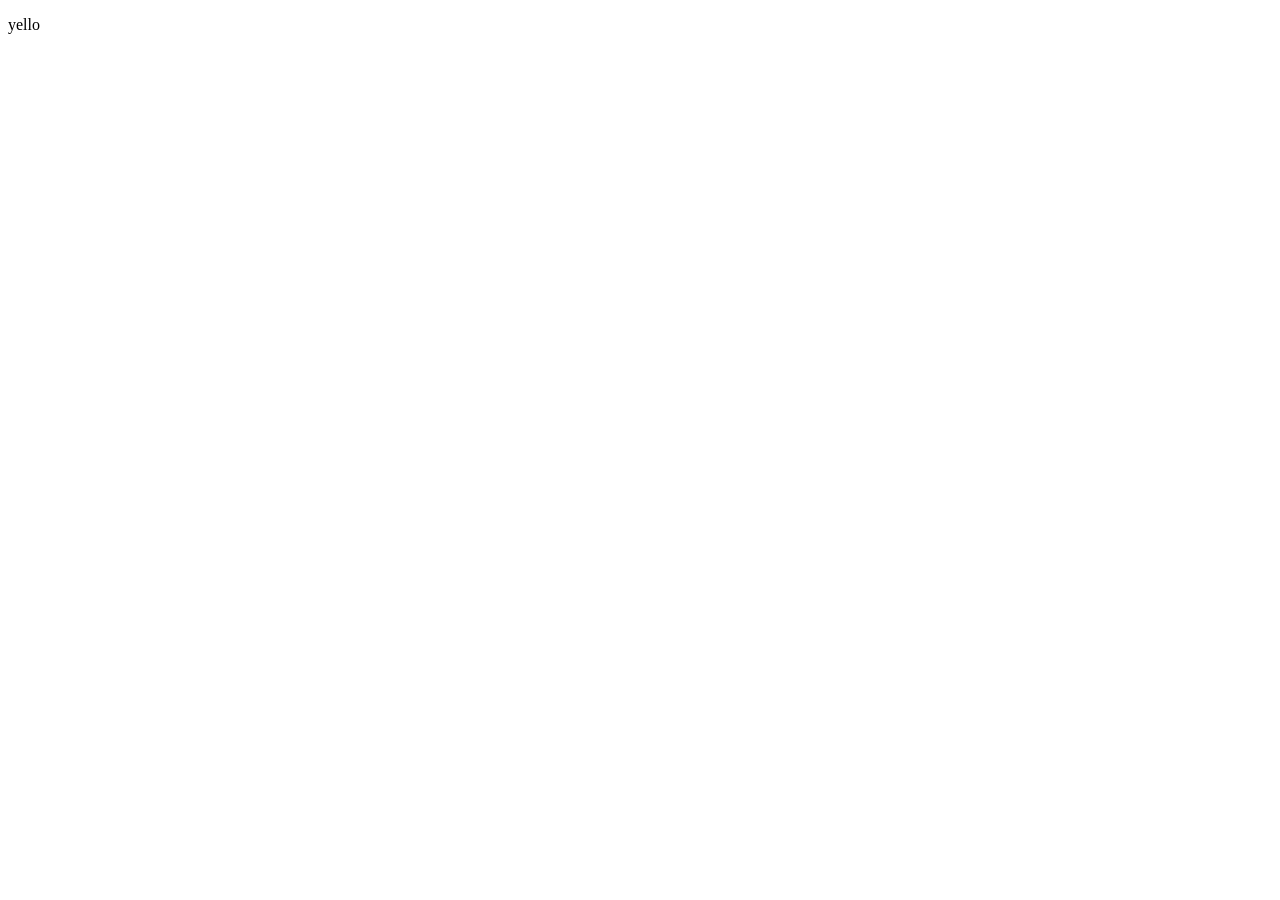
==== pages/otherprojects.html @ 8f2011af "GOOBER" ====
<!DOCTYPE html>
<html lang="en">
<head>
    <meta http-equiv="Content-Type" content="text/html; charset=utf-8" />
  <title> Other Projects </title>
</head>

<body>
    <p>
        yello
    </p>
</body>
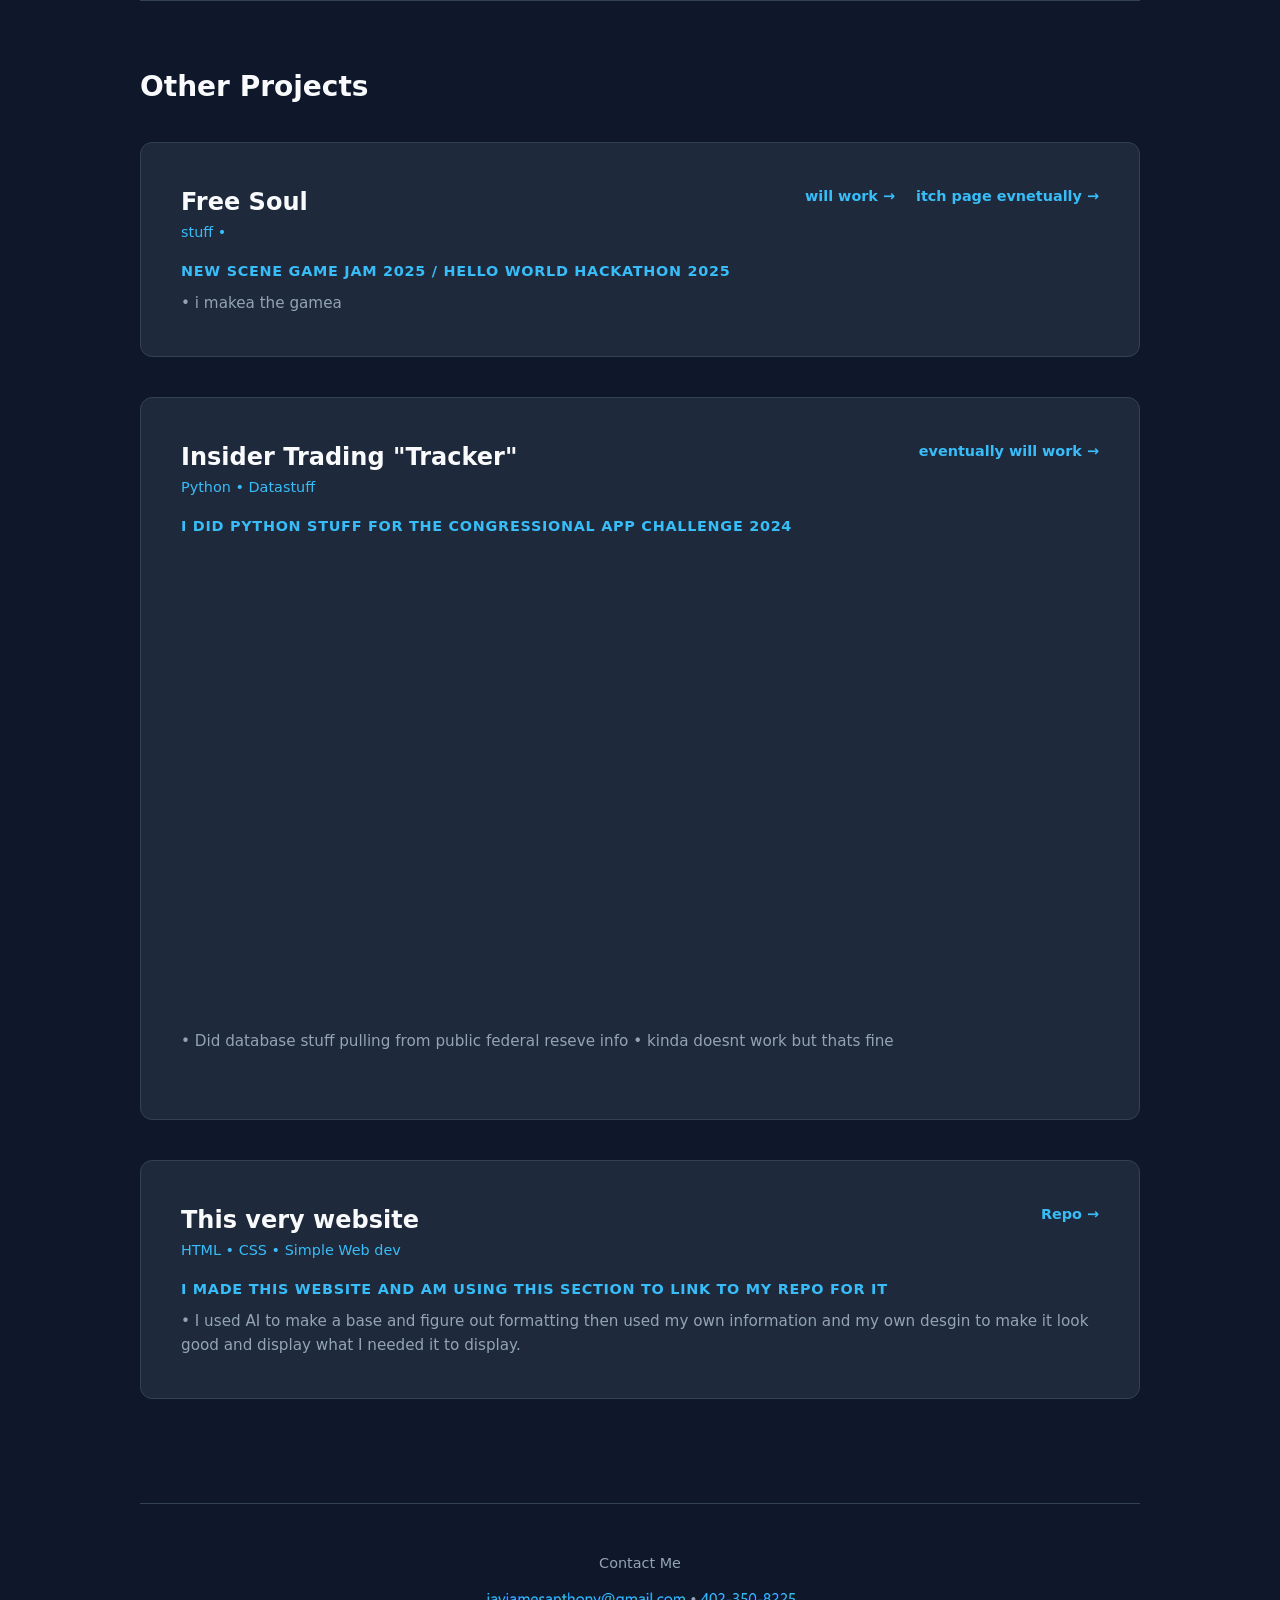
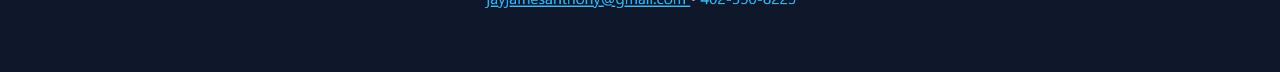
==== commit 71346814: "like everything new page made and picture added" ====
--- a/pages/otherprojects.html
+++ b/pages/otherprojects.html
@@ -1,12 +1,106 @@
 <!DOCTYPE html>
 <html lang="en">
 <head>
-    <meta http-equiv="Content-Type" content="text/html; charset=utf-8" />
-  <title> Other Projects </title>
+  <meta http-equiv="Content-Type" content="text/html; charset=utf-8" />
+  <title>Jay Anthony's Portfolio</title>
+  <link href="../css/master.css" rel="stylesheet" type="text/css" />
 </head>
 
 <body>
-    <p>
-        yello
+  <main>
+    <section id="projects" class="projects-section">
+      <h2 class="section-title"> Other Projects</h2>
+
+      <!-- Project 1 -->
+      <article class="case-study">
+        <div class="case-header">
+          <div>
+            <h3 class="case-title"> Free Soul </h3>
+            <p style="color: var(--accent); font-size: 0.9rem;"> stuff &bull; </p>
+          </div>
+          <div class="case-links">
+            <a href="https://github.com/PurdueSIGGD/SIGGD-GAME-2025" target="_blank" rel="noopener"> will work &rarr; </a>
+            <a href="https://store.steampowered.com/app/5031770/Project_Deimos/" target="_blank" rel="noopener"> itch page evnetually &rarr; </a>
+          </div>
+        </div>
+        <div clase="case-grid">
+          <div class="case-block">
+                <h4>
+                    New Scene Game Jam 2025 / Hello World Hackathon 2025
+                </h4>
+                <p>
+                    &bull; i makea the gamea
+                </p>
+            </div>
+        </div>
+      </article>
+
+      <!-- Project 2 -->
+      <article class="case-study">
+        <div class="case-header">
+          <div>
+            <h3 class="case-title"> Insider Trading "Tracker" </h3>
+            <p style="color: var(--accent); font-size: 0.9rem;"> Python &bull; Datastuff </p>
+          </div>
+          <div class="case-links">
+            <a href="https://github.com/Fluffbird119/COLORSNATCHER-Repo" target="_blank" rel="noopener"> eventually will work &rarr; </a>
+          </div>
+        </div>
+        <div clase="case-grid">
+          <div class="case-block">
+            <h4>
+              I did python stuff for the congressional app challenge 2024
+            </h4>
+            <div class="demo-links">
+               <iframe 
+                width="850" 
+                height="475" 
+                src="https://www.youtube.com/embed/PkhUBvNfUjk" 
+                title="YouTube video player" 
+                frameborder="0" 
+                allow="accelerometer; autoplay; clipboard-write; encrypted-media; gyroscope; picture-in-picture; web-share" 
+                referrerpolicy="strict-origin-when-cross-origin" 
+                allowfullscreen>
+              </iframe>  
+            </div>
+            <p>
+              &bull; Did database stuff pulling from public federal reseve info
+              &bull; kinda doesnt work but thats fine
+            </p>
+          </div>
+          <br/>
+        </div>
+      </article>
+
+      <article class="case-study">
+        <div class="case-header">
+          <div>
+            <h3 class="case-title"> This very website </h3>
+            <p style="color: var(--accent); font-size: 0.9rem;"> HTML &bull; CSS &bull; Simple Web dev </p>
+          </div>
+          <div class="case-links">
+            <a href="https://github.com/Fluffbird119/COLORSNATCHER-Repo" target="_blank" rel="noopener"> Repo &rarr; </a>
+          </div>
+        </div>
+        <div clase="case-grid">
+          <div class="case-block">
+            <h4>
+              I made this website and am using this section to link to my repo for it
+            </h4>
+            <p>
+                &bull; I used AI to make a base and figure out formatting then used my own information and my own desgin to make it look good and display what I needed it to display.
+            </p>
+          </div>
+        </div>
+      </article>
+    </section>
+  </main>
+
+  <footer id="contact">
+    <p> Contact Me </p>
+    <p style="margin-top: 0.5rem;">
+      <img src="../images/ContactInfo.png" style="zoom: 65%; justify-content: center; margin: 5px;" />
     </p>
-</body>+  </footer>
+</body>
+</html>
--- a/css/master.css
+++ b/css/master.css
@@ -0,0 +1,236 @@
+html {
+  scroll-behavior: smooth;
+}
+
+:root {
+      --bg: #0f172a;
+      --bg-card: #1e293b;
+      --text-main: #f8fafc;
+      --text-muted: #94a3b8;
+      --accent: #38bdf8;
+      --accent-glow: rgba(56, 189, 248, 0.15);
+      --border: #334155;
+      --radius: 12px;
+      --max-width: 1000px;
+    }
+
+    * {
+      box-sizing: border-box;
+      margin: 0;
+      padding: 0;
+    }
+
+    body {
+      background-color: var(--bg);
+      color: var(--text-main);
+      font-family: system-ui, -apple-system, BlinkMacSystemFont, 'Segoe UI', Roboto, sans-serif;
+      line-height: 1.6;
+      padding: 0 1.5rem;
+    }
+
+    header, main, footer {
+      max-width: var(--max-width);
+      margin: 0 auto;
+    }
+
+    /* Hero Pitch */
+    .hero {
+      position: relative;
+      padding: 3rem 0 4rem;
+    }
+
+    .hero-profile-img {
+      position: absolute;
+      top: 3rem;
+      right: 0;
+      width: 140px;
+      height: auto;
+      border-radius: var(--radius);
+      object-fit: cover;
+    }
+
+    .hero h1 {
+      font-size: 2.75rem;
+      line-height: 1.2;
+      margin-bottom: 1.25rem;
+    }
+
+    .hero p {
+      color: var(--text-secondary);
+      font-size: 1.15rem;
+      max-width: 680px;
+      margin-bottom: 2rem;
+    }
+
+    .cta-group {
+      display: flex;
+      gap: 1rem;
+    }
+
+    .btn {
+      display: inline-block;
+      padding: 0.75rem 1.5rem;
+      border-radius: 8px;
+      font-weight: 600;
+      text-decoration: none;
+      transition: all 0.2s ease;
+    }
+
+    .btn-primary {
+      background-color: var(--accent);
+      color: #0f172a;
+    }
+
+    .btn-primary:hover {
+      opacity: 0.9;
+    }
+
+    .btn-secondary {
+      background-color: transparent;
+      color: var(--text-main);
+      border: 1px solid var(--border);
+    }
+
+    .btn-secondary:hover {
+      background-color: var(--bg-card);
+    }
+
+    /* Skills Grid */
+    .section-title {
+      font-size: 1.75rem;
+      margin-bottom: 2rem;
+      display: flex;
+      align-items: center;
+    }
+
+    .skills-section {
+      padding: 3rem 0;
+      border-top: 1px solid var(--border);
+    }
+
+    .skills-section p {
+      color: var(--text-secondary);
+      font-size: 1rem;
+      padding-top: 2em;
+    }
+
+    .skills-grid {
+      display: grid;
+      grid-template-columns: repeat(auto-fit, minmax(280px, 1fr));
+      gap: 1.5rem;
+    }
+
+    .skill-card {
+      background: var(--bg-card);
+      border: 1px solid var(--border);
+      border-radius: var(--radius);
+      padding: 1.5rem;
+    }
+
+    .skill-card h3 {
+      font-size: 1.1rem;
+      color: var(--accent);
+      margin-bottom: 0.75rem;
+    }
+
+    .skill-tags {
+      display: flex;
+      flex-wrap: wrap;
+      gap: 0.5rem;
+    }
+
+    .tag {
+      background: rgba(255, 255, 255, 0.05);
+      border: 1px solid var(--border);
+      padding: 0.25rem 0.6rem;
+      border-radius: 6px;
+      font-size: 0.85rem;
+      color: var(--text-muted);
+    }
+
+    /* Featured Projects (Case Studies) */
+    .projects-section {
+      padding: 4rem 0;
+      border-top: 1px solid var(--border);
+    }
+
+    .case-study {
+      background: var(--bg-card);
+      border: 1px solid var(--border);
+      border-radius: var(--radius);
+      padding: 2.5rem;
+      margin-bottom: 2.5rem;
+    }
+
+    .case-header {
+      display: flex;
+      justify-content: space-between;
+      align-items: flex-start;
+      margin-bottom: 1rem;
+      flex-wrap: wrap;
+      gap: 1rem;
+    }
+
+    .case-title {
+      font-size: 1.5rem;
+    }
+
+    .case-links a {
+      color: var(--accent);
+      text-decoration: none;
+      font-size: 0.9rem;
+      font-weight: 600;
+      margin-left: 1rem;
+    }
+
+    .demo-links a {
+      color: var(--accent);
+      text-decoration: none;
+      font-size: 1rem;
+      font-weight: 600;
+    }
+
+    .other-projects-link {
+      text-align: center;
+    }
+
+    .other-projects-link a {
+      color: var(--accent);
+      text-decoration: none;
+      font-size: 1.5rem;
+      font-weight: 600;
+    }
+
+    .case-grid {
+      display: grid;
+      grid-template-columns: repeat(auto-fit, minmax(250px, 1fr));
+      gap: 1.5rem;
+      margin-top: 1.5rem;
+    }
+
+    .case-block h4 {
+      font-size: 0.9rem;
+      text-transform: uppercase;
+      letter-spacing: 0.05em;
+      color: var(--accent);
+      margin-bottom: 0.5rem;
+    }
+
+    .case-block p {
+      color: var(--text-muted);
+      font-size: 0.95rem;
+    }
+
+    /* Footer */
+    footer {
+      padding: 3rem 0;
+      border-top: 1px solid var(--border);
+      text-align: center;
+      color: var(--text-muted);
+      font-size: 0.9rem;
+    }
+
+    @media (max-width: 640px) {
+      .hero h1 { font-size: 2rem; }
+      .case-study { padding: 1.5rem; }
+    }
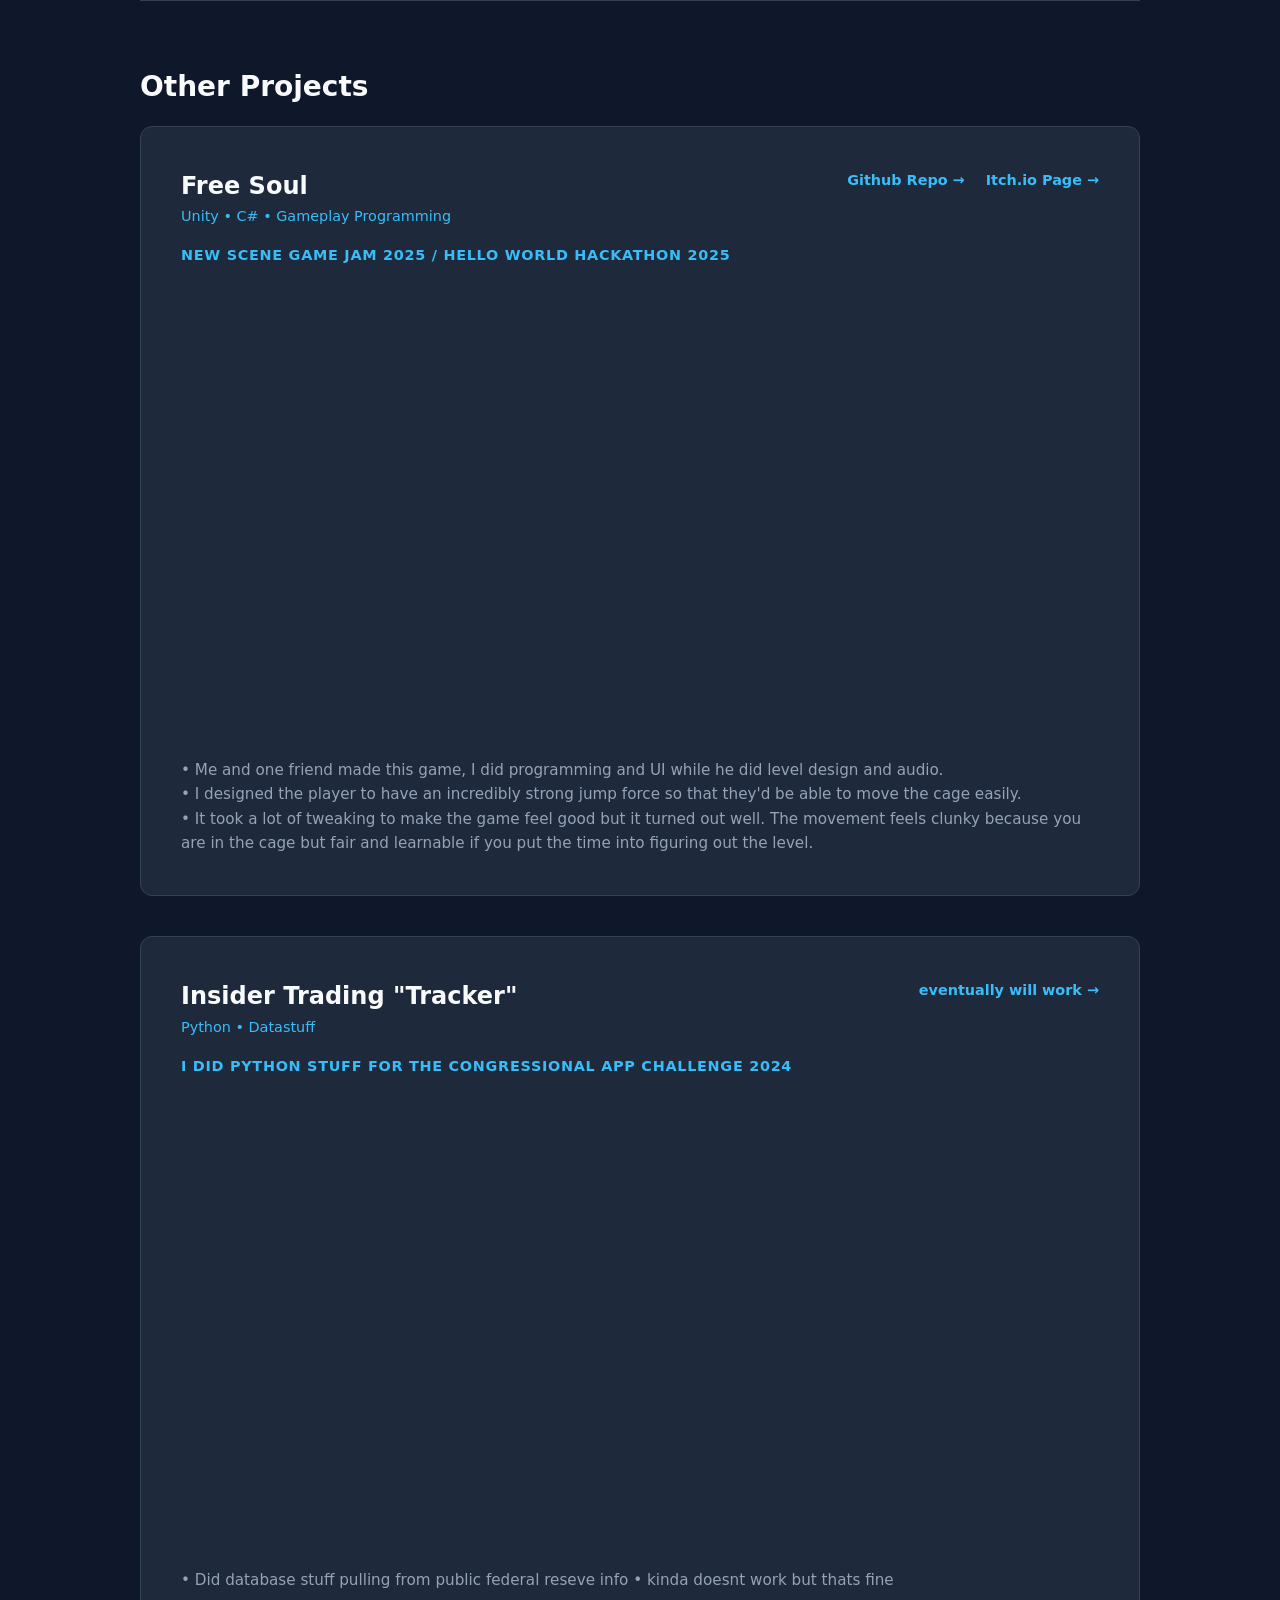
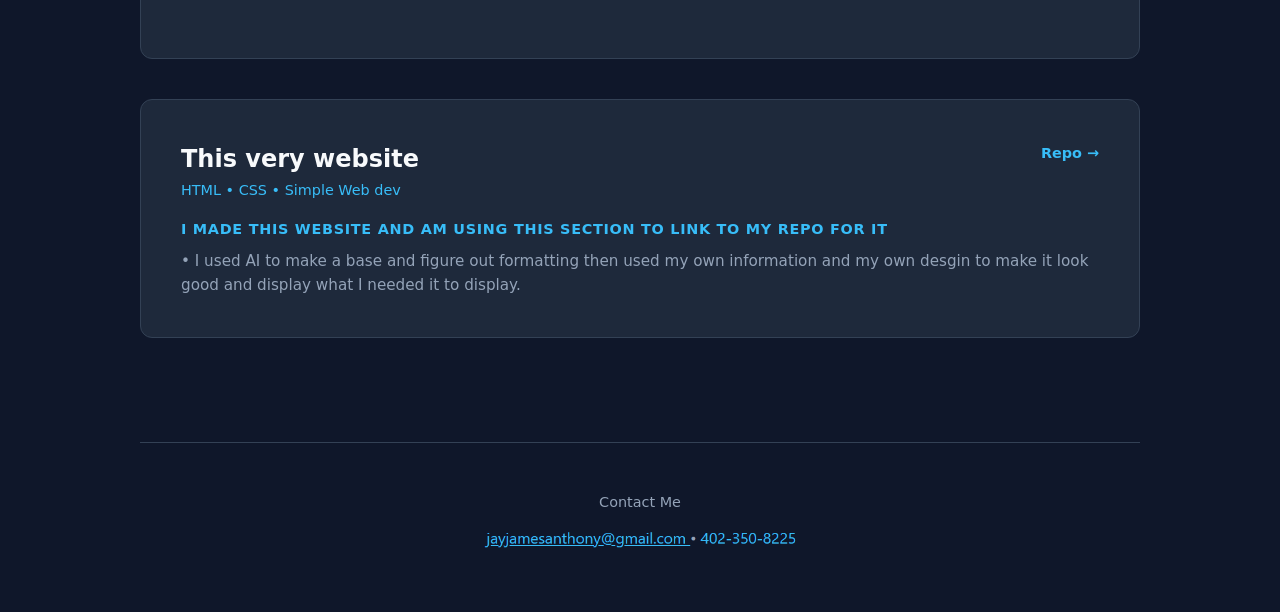
==== commit e48912f2: "updating extra projects" ====
--- a/pages/otherprojects.html
+++ b/pages/otherprojects.html
@@ -9,18 +9,18 @@
 <body>
   <main>
     <section id="projects" class="projects-section">
-      <h2 class="section-title"> Other Projects</h2>
+      <h2 class="section-title"> Other Projects </h2>
 
       <!-- Project 1 -->
       <article class="case-study">
         <div class="case-header">
           <div>
             <h3 class="case-title"> Free Soul </h3>
-            <p style="color: var(--accent); font-size: 0.9rem;"> stuff &bull; </p>
+            <p style="color: var(--accent); font-size: 0.9rem;"> Unity &bull; C# &bull; Gameplay Programming </p>
           </div>
           <div class="case-links">
-            <a href="https://github.com/PurdueSIGGD/SIGGD-GAME-2025" target="_blank" rel="noopener"> will work &rarr; </a>
-            <a href="https://store.steampowered.com/app/5031770/Project_Deimos/" target="_blank" rel="noopener"> itch page evnetually &rarr; </a>
+            <a href="https://github.com/Fluffbird119/free-soul" target="_blank" rel="noopener"> Github Repo &rarr; </a>
+            <a href="https://fluffbird119.itch.io/free-soul" target="_blank" rel="noopener"> Itch.io Page &rarr; </a>
           </div>
         </div>
         <div clase="case-grid">
@@ -28,8 +28,22 @@
                 <h4>
                     New Scene Game Jam 2025 / Hello World Hackathon 2025
                 </h4>
+                <div class="demo-links">
+               <iframe 
+                width="850" 
+                height="475" 
+                src="https://www.youtube.com/embed/pRxeG92mj7A?si=I5wdlOrcd6nJdOyH" 
+                title="YouTube video player" 
+                frameborder="0" 
+                allow="accelerometer; autoplay; clipboard-write; encrypted-media; gyroscope; picture-in-picture; web-share" 
+                referrerpolicy="strict-origin-when-cross-origin" 
+                allowfullscreen>
+              </iframe> 
+            </div>
                 <p>
-                    &bull; i makea the gamea
+                    &bull; Me and one friend made this game, I did programming and UI while he did level design and audio. <br>
+                    &bull; I designed the player to have an incredibly strong jump force so that they'd be able to move the cage easily. <br>
+                    &bull; It took a lot of tweaking to make the game feel good but it turned out well. The movement feels clunky because you are in the cage but fair and learnable if you put the time into figuring out the level. <br>
                 </p>
             </div>
         </div>
@@ -55,13 +69,13 @@
                <iframe 
                 width="850" 
                 height="475" 
-                src="https://www.youtube.com/embed/PkhUBvNfUjk" 
+                src="https://www.youtube.com/embed/PkhUBvNfUjk?si=aKyTO0EppYubAywQ" 
                 title="YouTube video player" 
                 frameborder="0" 
                 allow="accelerometer; autoplay; clipboard-write; encrypted-media; gyroscope; picture-in-picture; web-share" 
                 referrerpolicy="strict-origin-when-cross-origin" 
                 allowfullscreen>
-              </iframe>  
+              </iframe>
             </div>
             <p>
               &bull; Did database stuff pulling from public federal reseve info
--- a/css/master.css
+++ b/css/master.css
@@ -98,13 +98,13 @@
     /* Skills Grid */
     .section-title {
       font-size: 1.75rem;
-      margin-bottom: 2rem;
       display: flex;
       align-items: center;
+      padding-bottom: 1rem;
     }
 
     .skills-section {
-      padding: 3rem 0;
+      padding: 2rem 0;
       border-top: 1px solid var(--border);
     }
 
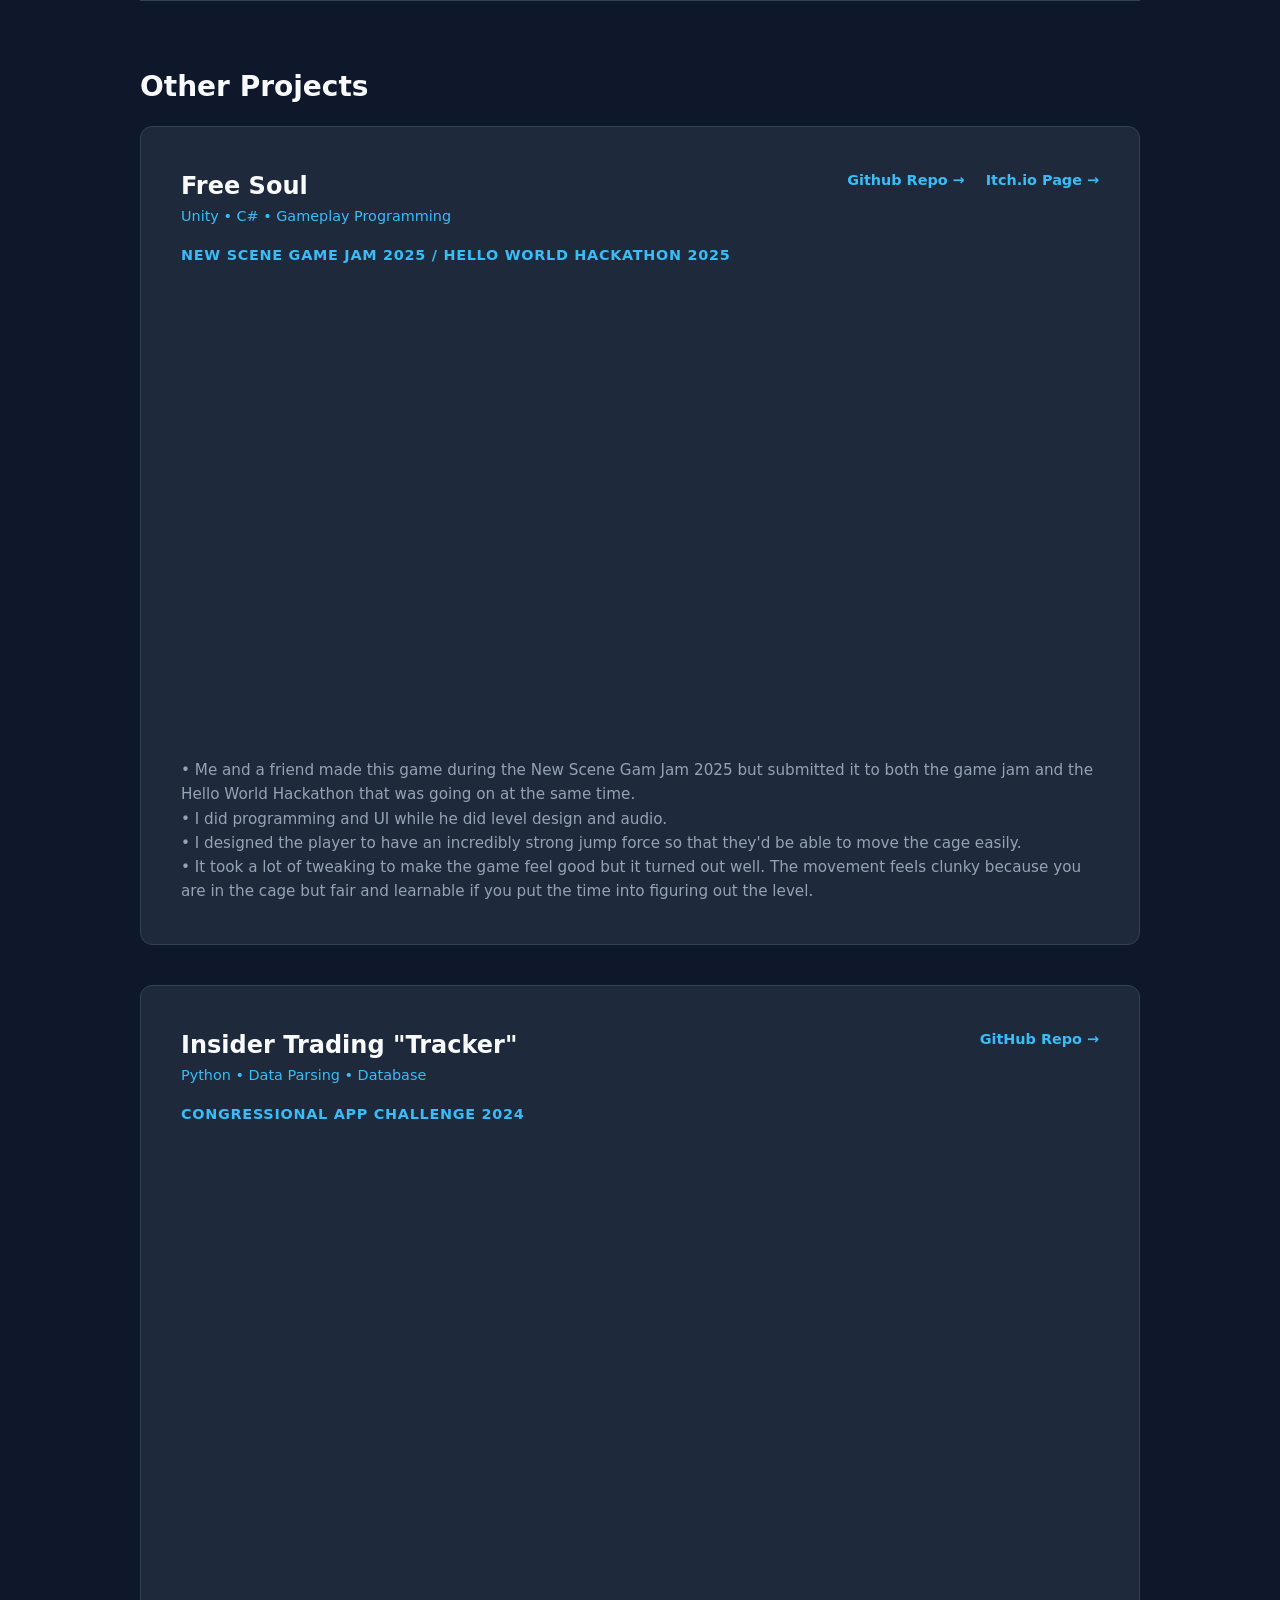
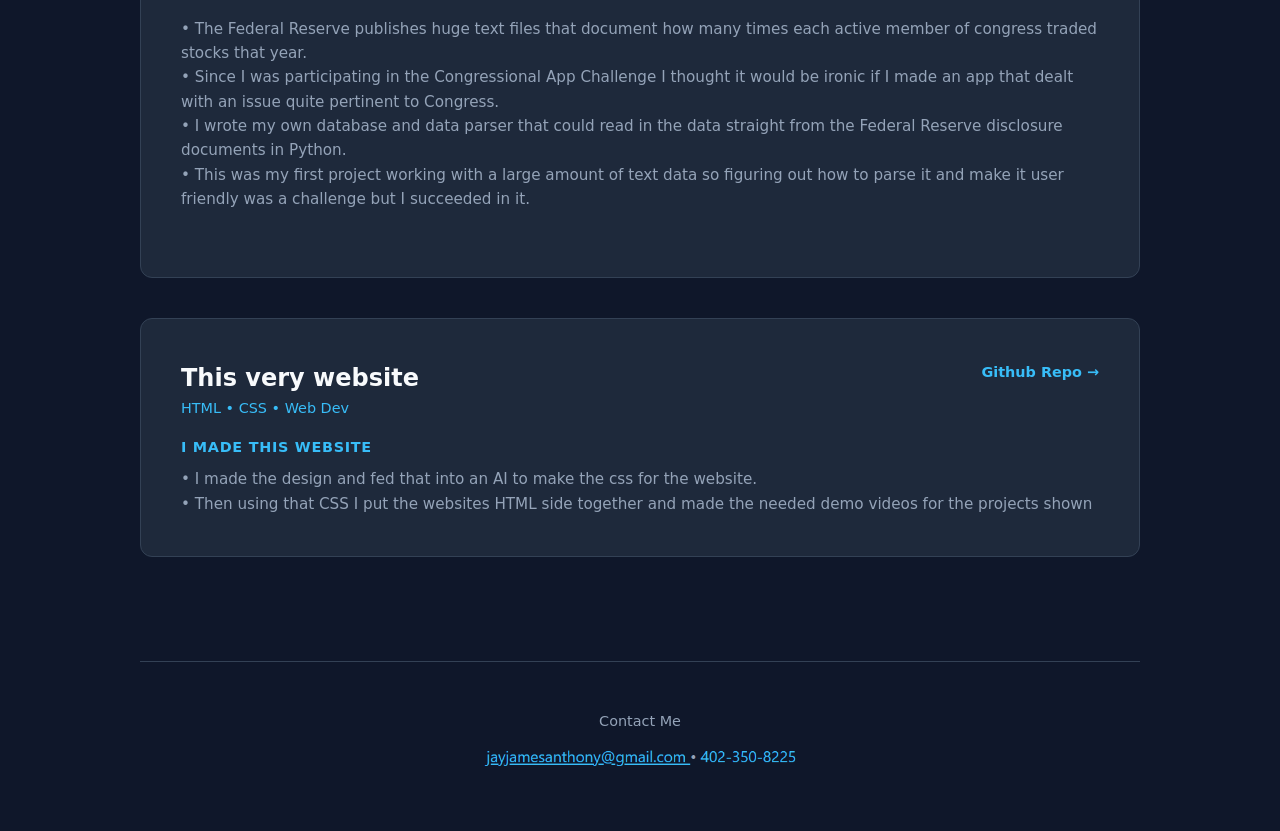
==== commit 4684dd8a: "Update otherprojects.html" ====
--- a/pages/otherprojects.html
+++ b/pages/otherprojects.html
@@ -41,7 +41,8 @@
               </iframe> 
             </div>
                 <p>
-                    &bull; Me and one friend made this game, I did programming and UI while he did level design and audio. <br>
+                    &bull; Me and a friend made this game during the New Scene Gam Jam 2025 but submitted it to both the game jam and the Hello World Hackathon that was going on at the same time. <br/>
+                    &bull; I did programming and UI while he did level design and audio. <br>
                     &bull; I designed the player to have an incredibly strong jump force so that they'd be able to move the cage easily. <br>
                     &bull; It took a lot of tweaking to make the game feel good but it turned out well. The movement feels clunky because you are in the cage but fair and learnable if you put the time into figuring out the level. <br>
                 </p>
@@ -54,16 +55,16 @@
         <div class="case-header">
           <div>
             <h3 class="case-title"> Insider Trading "Tracker" </h3>
-            <p style="color: var(--accent); font-size: 0.9rem;"> Python &bull; Datastuff </p>
+            <p style="color: var(--accent); font-size: 0.9rem;"> Python &bull; Data Parsing &bull; Database </p>
           </div>
           <div class="case-links">
-            <a href="https://github.com/Fluffbird119/COLORSNATCHER-Repo" target="_blank" rel="noopener"> eventually will work &rarr; </a>
+            <a href="https://github.com/Fluffbird119/Insider-Trading-Tracker" target="_blank" rel="noopener"> GitHub Repo &rarr; </a>
           </div>
         </div>
         <div clase="case-grid">
           <div class="case-block">
             <h4>
-              I did python stuff for the congressional app challenge 2024
+              Congressional App Challenge 2024
             </h4>
             <div class="demo-links">
                <iframe 
@@ -78,8 +79,10 @@
               </iframe>
             </div>
             <p>
-              &bull; Did database stuff pulling from public federal reseve info
-              &bull; kinda doesnt work but thats fine
+              &bull; The Federal Reserve publishes huge text files that document how many times each active member of congress traded stocks that year. <br>
+              &bull; Since I was participating in the Congressional App Challenge I thought it would be ironic if I made an app that dealt with an issue quite pertinent to Congress. <br>
+              &bull; I wrote my own database and data parser that could read in the data straight from the Federal Reserve disclosure documents in Python. <br/>
+              &bull; This was my first project working with a large amount of text data so figuring out how to parse it and make it user friendly was a challenge but I succeeded in it. <br/>
             </p>
           </div>
           <br/>
@@ -90,19 +93,20 @@
         <div class="case-header">
           <div>
             <h3 class="case-title"> This very website </h3>
-            <p style="color: var(--accent); font-size: 0.9rem;"> HTML &bull; CSS &bull; Simple Web dev </p>
+            <p style="color: var(--accent); font-size: 0.9rem;"> HTML &bull; CSS &bull; Web Dev </p>
           </div>
           <div class="case-links">
-            <a href="https://github.com/Fluffbird119/COLORSNATCHER-Repo" target="_blank" rel="noopener"> Repo &rarr; </a>
+            <a href="https://github.com/Fluffbird119/Portfolio-Website-Repo" target="_blank" rel="noopener"> Github Repo &rarr; </a>
           </div>
         </div>
         <div clase="case-grid">
           <div class="case-block">
             <h4>
-              I made this website and am using this section to link to my repo for it
+              I made this website
             </h4>
             <p>
-                &bull; I used AI to make a base and figure out formatting then used my own information and my own desgin to make it look good and display what I needed it to display.
+                &bull; I made the design and fed that into an AI to make the css for the website. <br/>
+                &bull; Then using that CSS I put the websites HTML side together and made the needed demo videos for the projects shown <br/>
             </p>
           </div>
         </div>
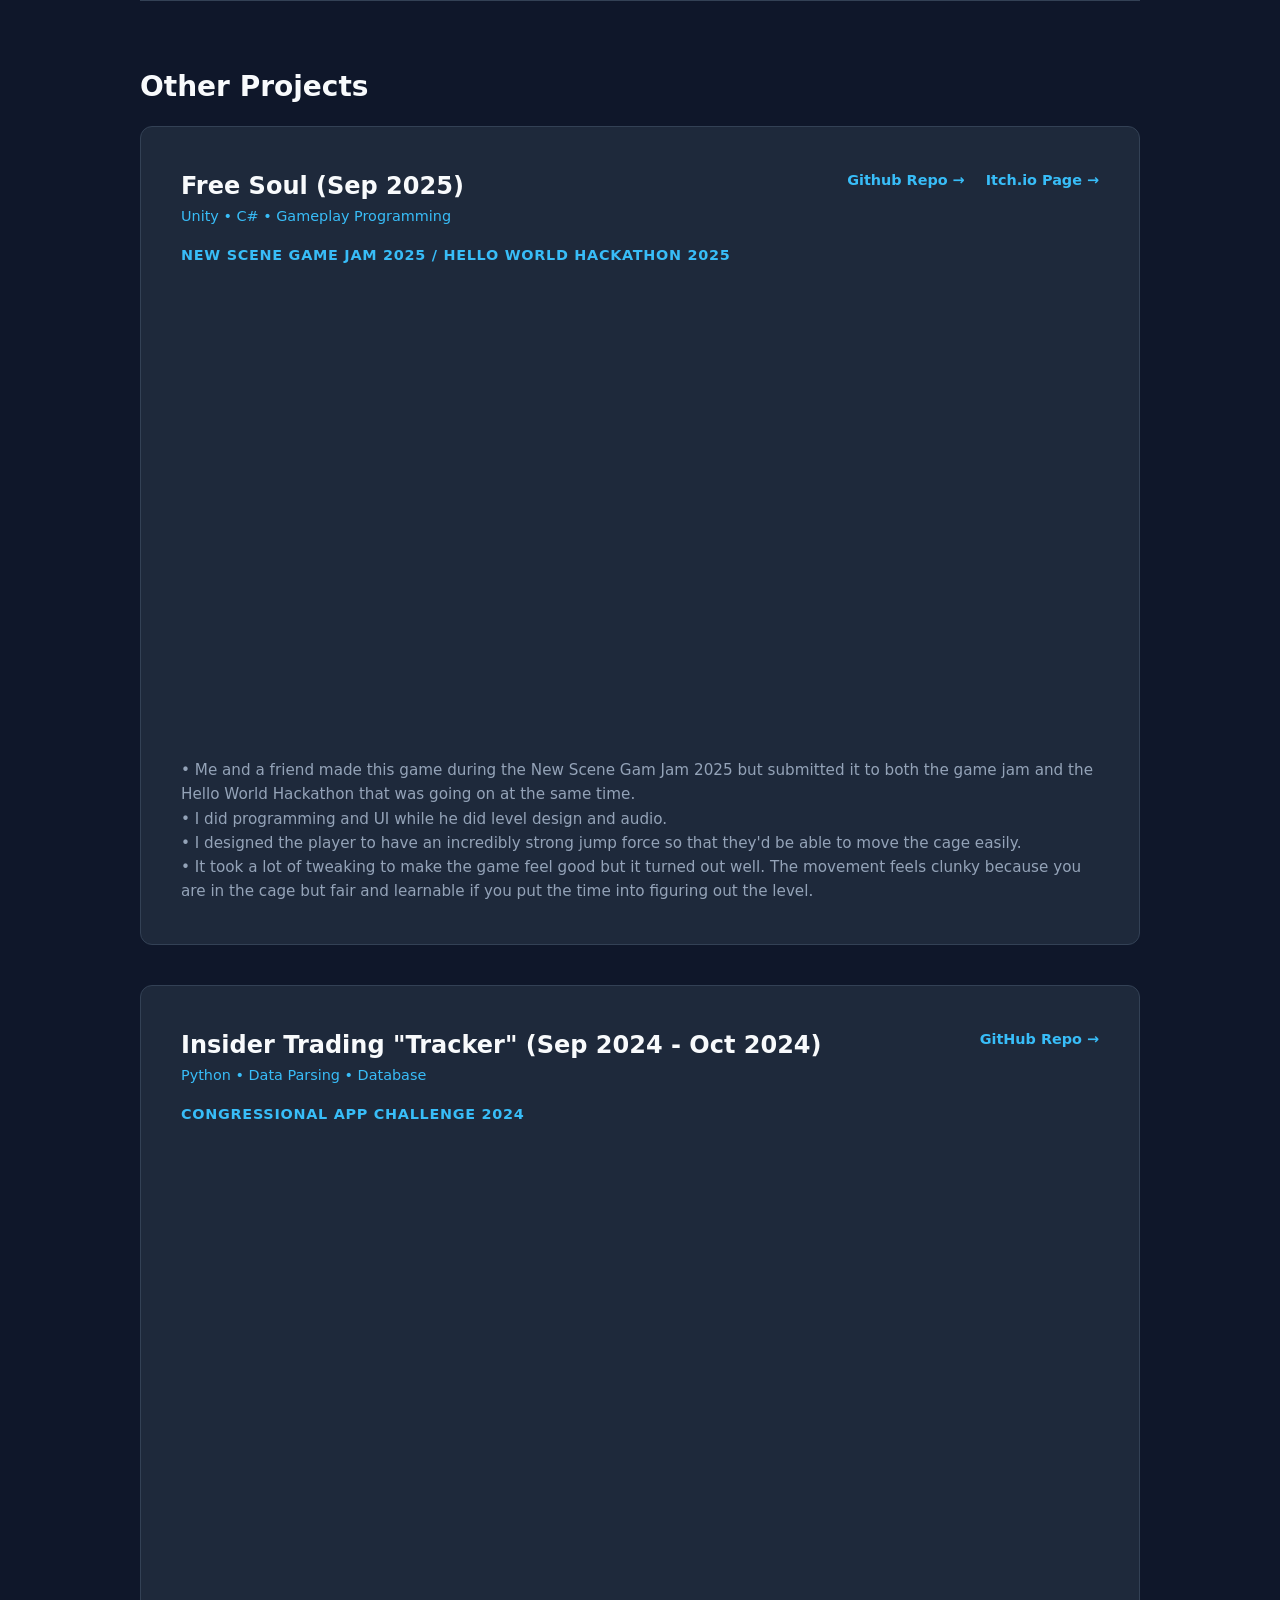
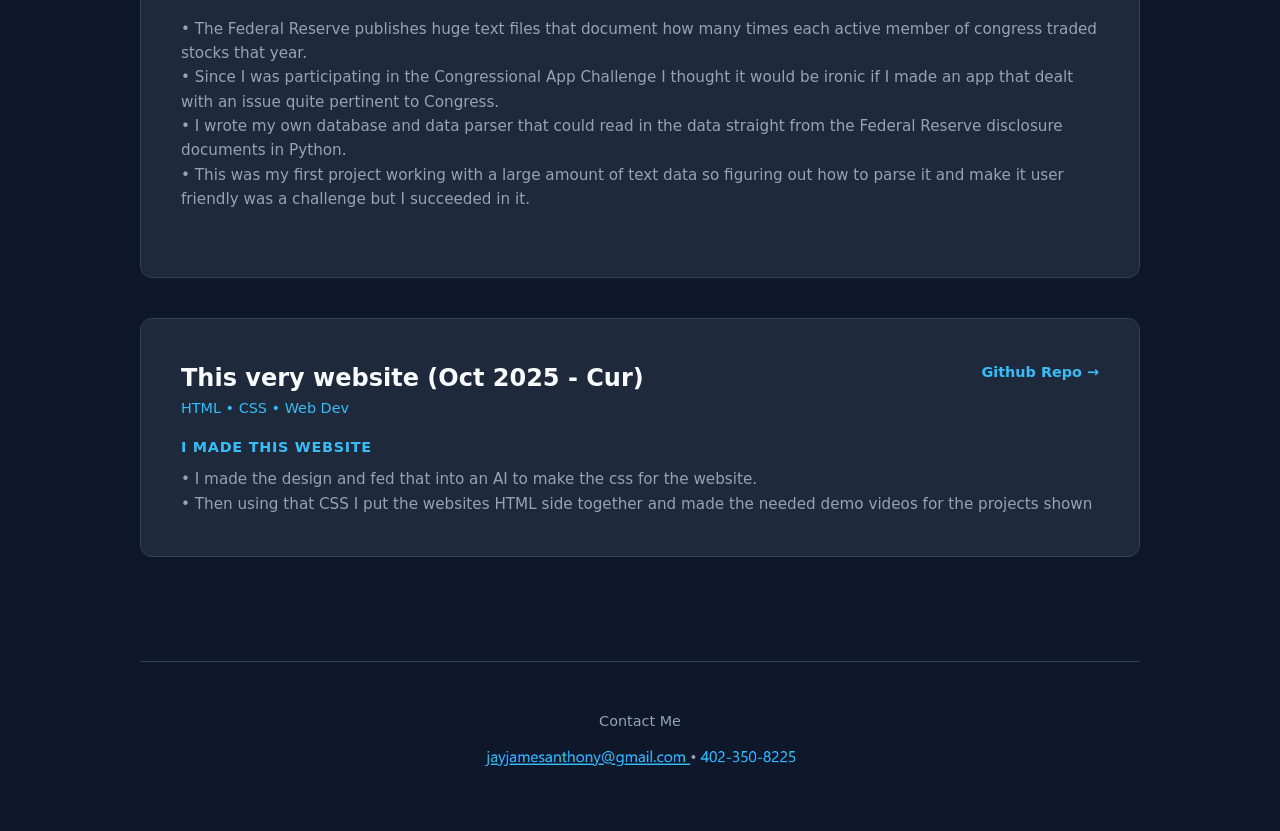
==== commit b06d58ac: "added project dates" ====
--- a/pages/otherprojects.html
+++ b/pages/otherprojects.html
@@ -15,7 +15,7 @@
       <article class="case-study">
         <div class="case-header">
           <div>
-            <h3 class="case-title"> Free Soul </h3>
+            <h3 class="case-title"> Free Soul (Sep 2025) </h3>
             <p style="color: var(--accent); font-size: 0.9rem;"> Unity &bull; C# &bull; Gameplay Programming </p>
           </div>
           <div class="case-links">
@@ -54,7 +54,7 @@
       <article class="case-study">
         <div class="case-header">
           <div>
-            <h3 class="case-title"> Insider Trading "Tracker" </h3>
+            <h3 class="case-title"> Insider Trading "Tracker" (Sep 2024 - Oct 2024) </h3>
             <p style="color: var(--accent); font-size: 0.9rem;"> Python &bull; Data Parsing &bull; Database </p>
           </div>
           <div class="case-links">
@@ -92,7 +92,7 @@
       <article class="case-study">
         <div class="case-header">
           <div>
-            <h3 class="case-title"> This very website </h3>
+            <h3 class="case-title"> This very website (Oct 2025 - Cur) </h3>
             <p style="color: var(--accent); font-size: 0.9rem;"> HTML &bull; CSS &bull; Web Dev </p>
           </div>
           <div class="case-links">
--- a/css/master.css
+++ b/css/master.css
@@ -230,6 +230,12 @@
       font-size: 0.9rem;
     }
 
+    .move-up {
+      position: relative;
+      top: -1em;
+      left: -0.5em
+    }
+
     @media (max-width: 640px) {
       .hero h1 { font-size: 2rem; }
       .case-study { padding: 1.5rem; }
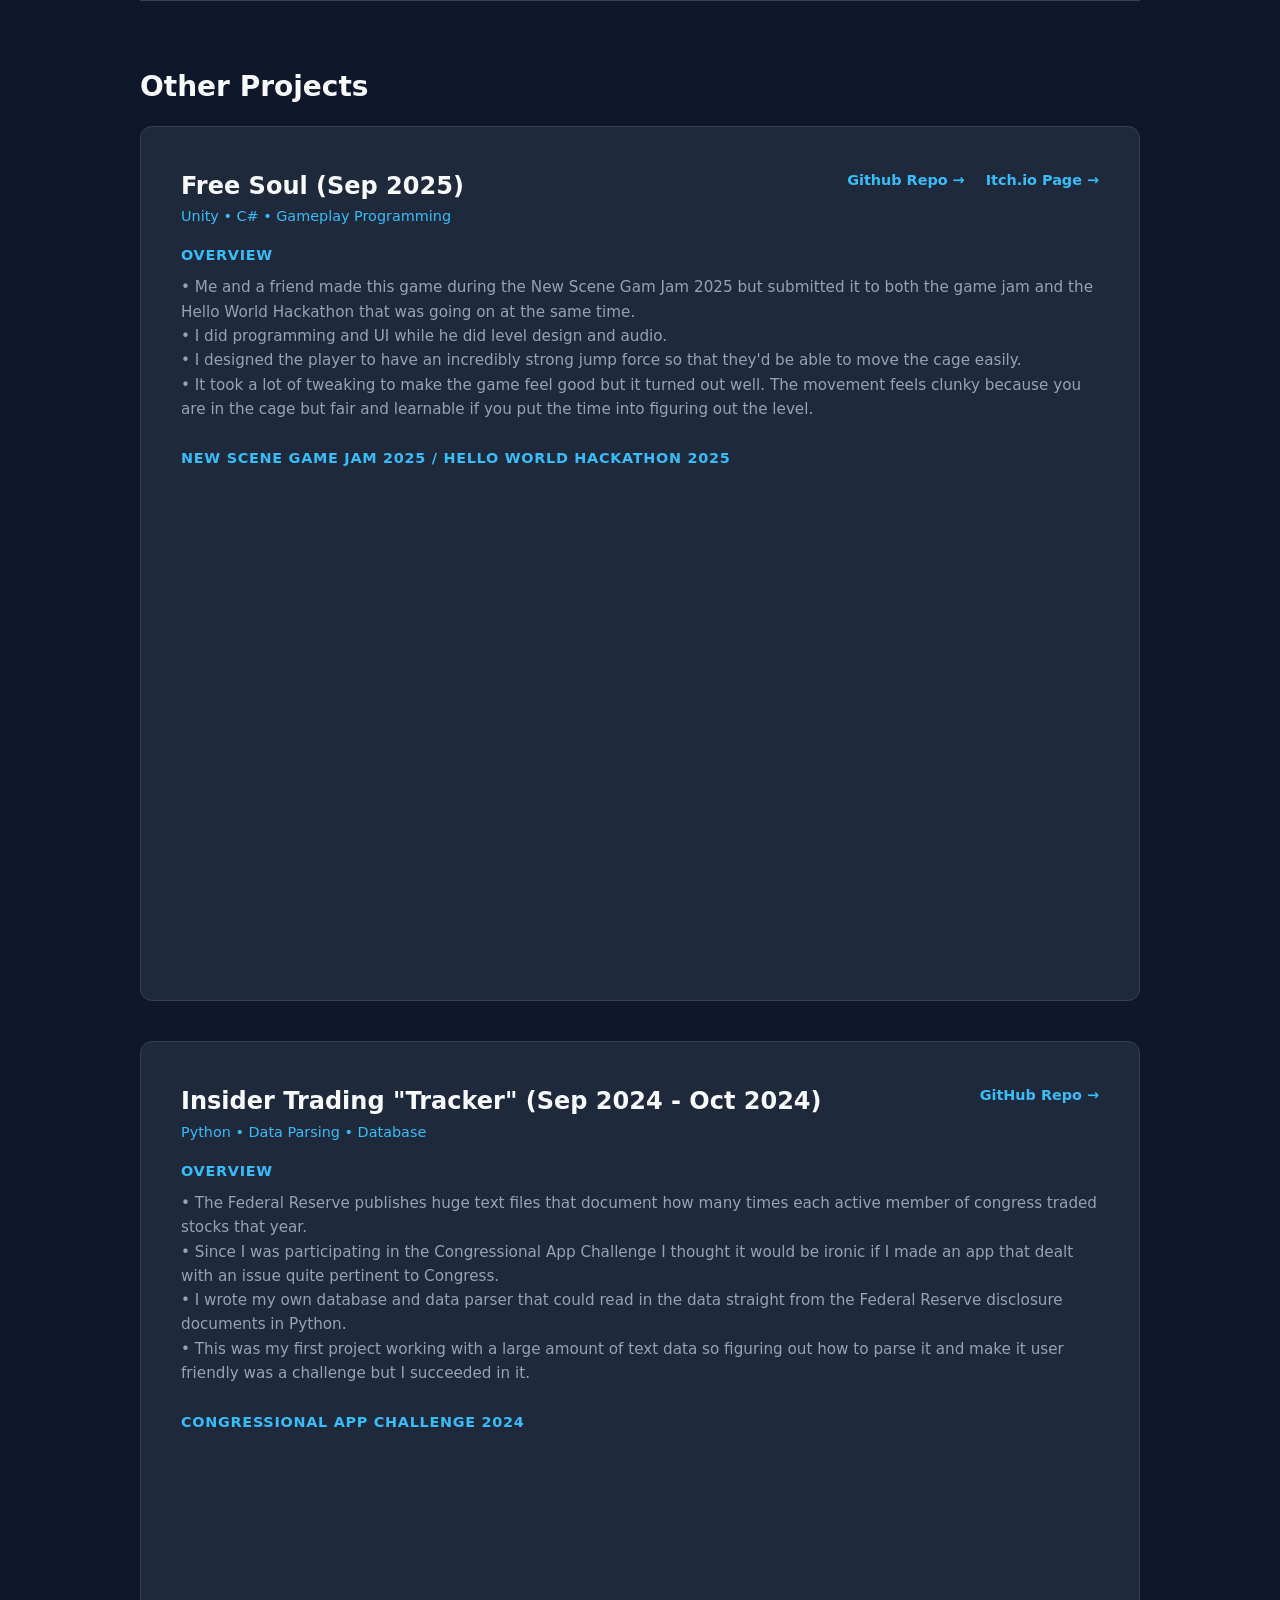
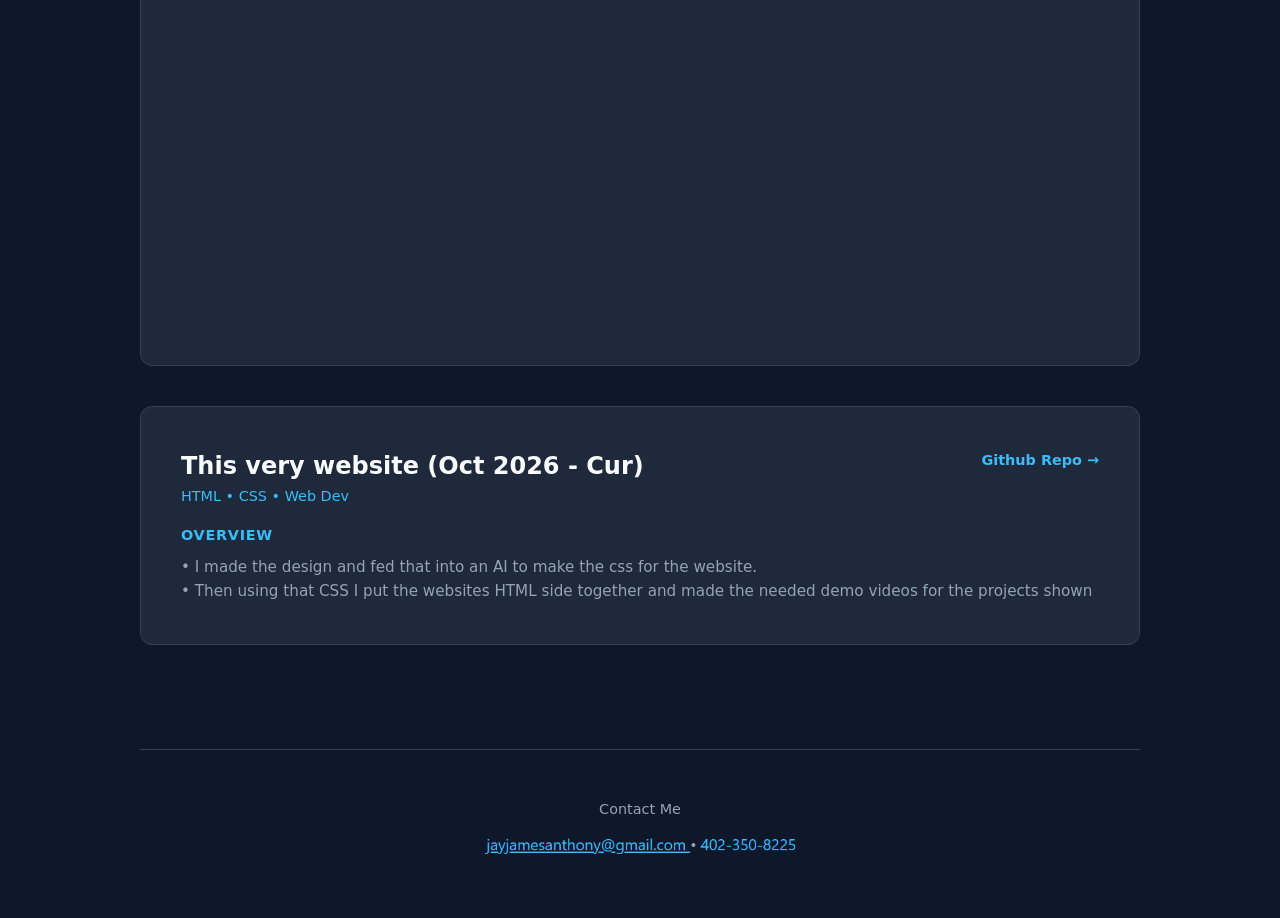
==== commit 40dc6da2: "Updated website in line with feedback" ====
--- a/pages/otherprojects.html
+++ b/pages/otherprojects.html
@@ -25,6 +25,16 @@
         </div>
         <div clase="case-grid">
           <div class="case-block">
+            <h4> Overview </h4>
+              <p>
+                  &bull; Me and a friend made this game during the New Scene Gam Jam 2025 but submitted it to both the game jam and the Hello World Hackathon that was going on at the same time. <br/>
+                  &bull; I did programming and UI while he did level design and audio. <br>
+                  &bull; I designed the player to have an incredibly strong jump force so that they'd be able to move the cage easily. <br>
+                  &bull; It took a lot of tweaking to make the game feel good but it turned out well. The movement feels clunky because you are in the cage but fair and learnable if you put the time into figuring out the level. <br>
+              </p>
+              <br/>
+          </div>
+          <div class="case-block">
                 <h4>
                     New Scene Game Jam 2025 / Hello World Hackathon 2025
                 </h4>
@@ -38,15 +48,7 @@
                 allow="accelerometer; autoplay; clipboard-write; encrypted-media; gyroscope; picture-in-picture; web-share" 
                 referrerpolicy="strict-origin-when-cross-origin" 
                 allowfullscreen>
-              </iframe> 
-            </div>
-                <p>
-                    &bull; Me and a friend made this game during the New Scene Gam Jam 2025 but submitted it to both the game jam and the Hello World Hackathon that was going on at the same time. <br/>
-                    &bull; I did programming and UI while he did level design and audio. <br>
-                    &bull; I designed the player to have an incredibly strong jump force so that they'd be able to move the cage easily. <br>
-                    &bull; It took a lot of tweaking to make the game feel good but it turned out well. The movement feels clunky because you are in the cage but fair and learnable if you put the time into figuring out the level. <br>
-                </p>
-            </div>
+              </iframe>
         </div>
       </article>
 
@@ -63,6 +65,16 @@
         </div>
         <div clase="case-grid">
           <div class="case-block">
+            <h4> Overview </h4>
+            <p>
+              &bull; The Federal Reserve publishes huge text files that document how many times each active member of congress traded stocks that year. <br>
+              &bull; Since I was participating in the Congressional App Challenge I thought it would be ironic if I made an app that dealt with an issue quite pertinent to Congress. <br>
+              &bull; I wrote my own database and data parser that could read in the data straight from the Federal Reserve disclosure documents in Python. <br/>
+              &bull; This was my first project working with a large amount of text data so figuring out how to parse it and make it user friendly was a challenge but I succeeded in it. <br/>
+            </p>
+            <br/>
+          </div>
+          <div class="case-block">
             <h4>
               Congressional App Challenge 2024
             </h4>
@@ -78,21 +90,14 @@
                 allowfullscreen>
               </iframe>
             </div>
-            <p>
-              &bull; The Federal Reserve publishes huge text files that document how many times each active member of congress traded stocks that year. <br>
-              &bull; Since I was participating in the Congressional App Challenge I thought it would be ironic if I made an app that dealt with an issue quite pertinent to Congress. <br>
-              &bull; I wrote my own database and data parser that could read in the data straight from the Federal Reserve disclosure documents in Python. <br/>
-              &bull; This was my first project working with a large amount of text data so figuring out how to parse it and make it user friendly was a challenge but I succeeded in it. <br/>
-            </p>
           </div>
-          <br/>
         </div>
       </article>
 
       <article class="case-study">
         <div class="case-header">
           <div>
-            <h3 class="case-title"> This very website (Oct 2025 - Cur) </h3>
+            <h3 class="case-title"> This very website (Oct 2026 - Cur) </h3>
             <p style="color: var(--accent); font-size: 0.9rem;"> HTML &bull; CSS &bull; Web Dev </p>
           </div>
           <div class="case-links">
@@ -102,7 +107,7 @@
         <div clase="case-grid">
           <div class="case-block">
             <h4>
-              I made this website
+              Overview
             </h4>
             <p>
                 &bull; I made the design and fed that into an AI to make the css for the website. <br/>
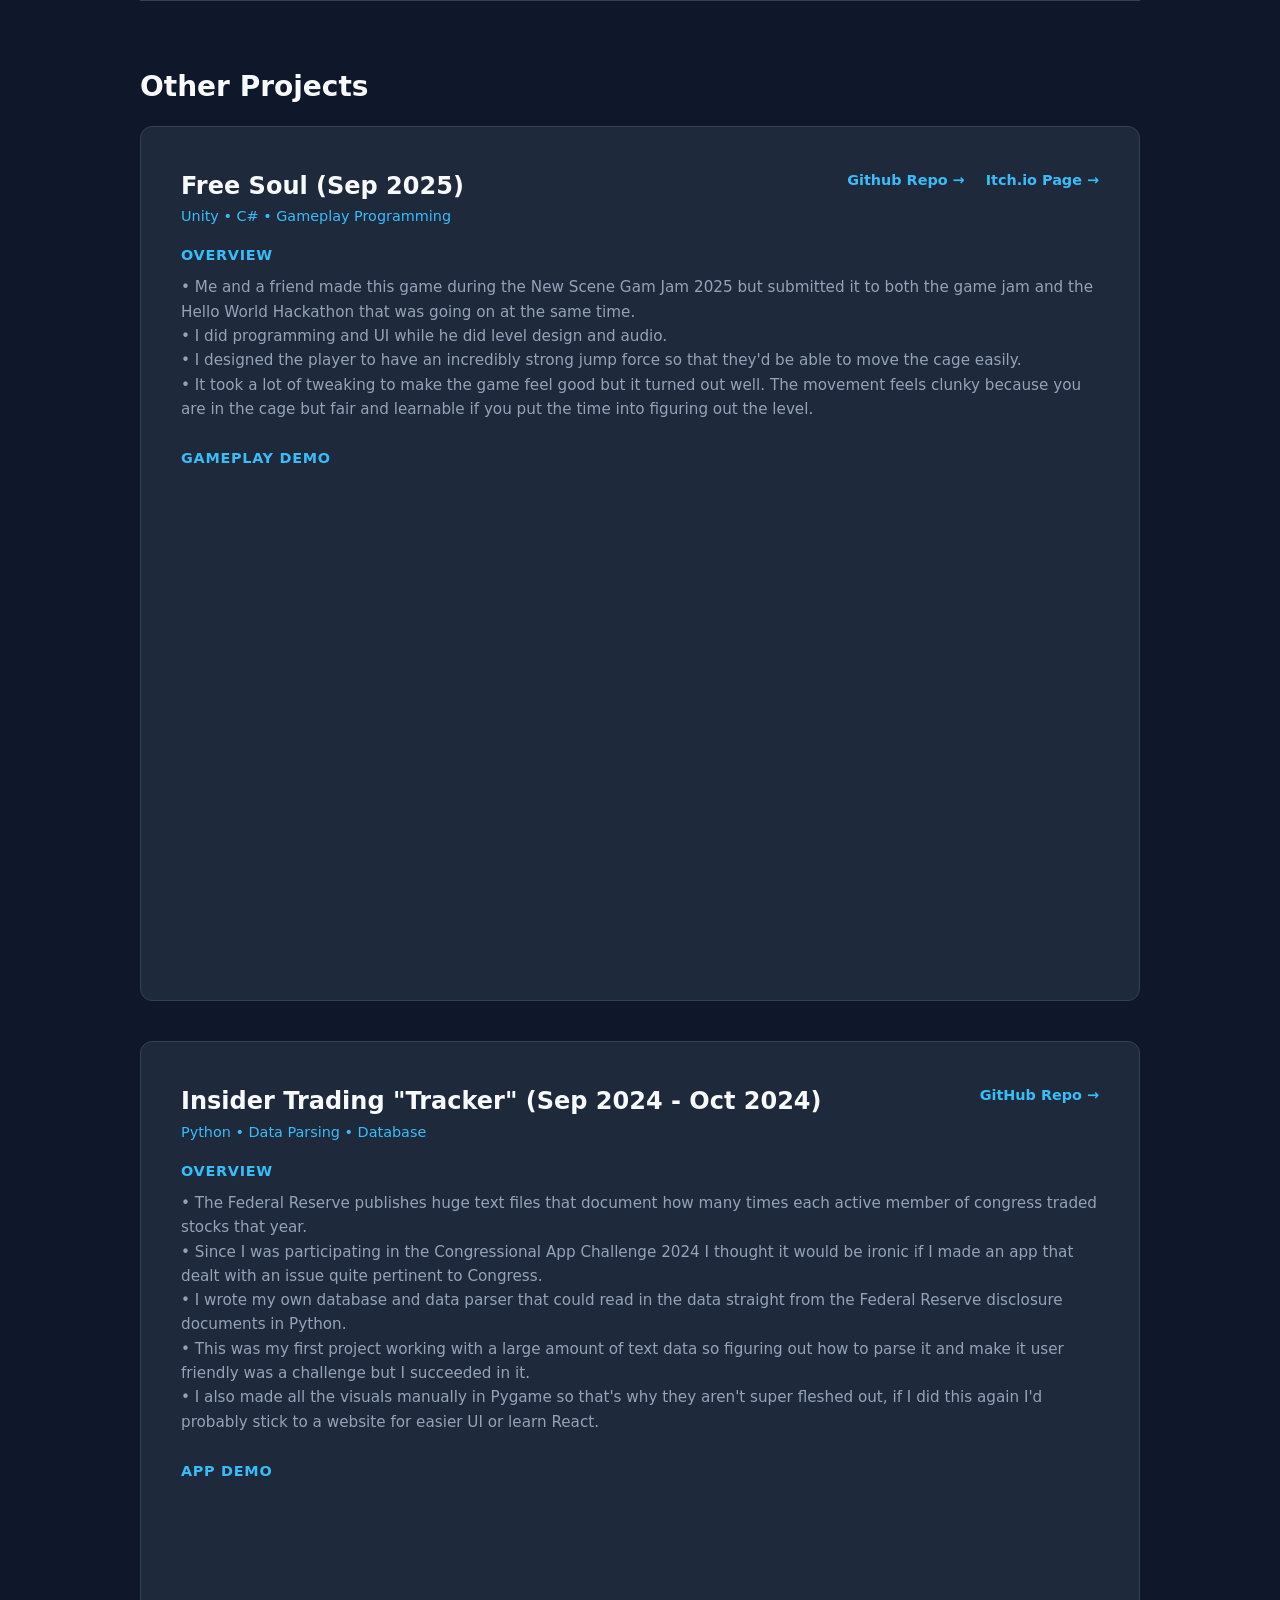
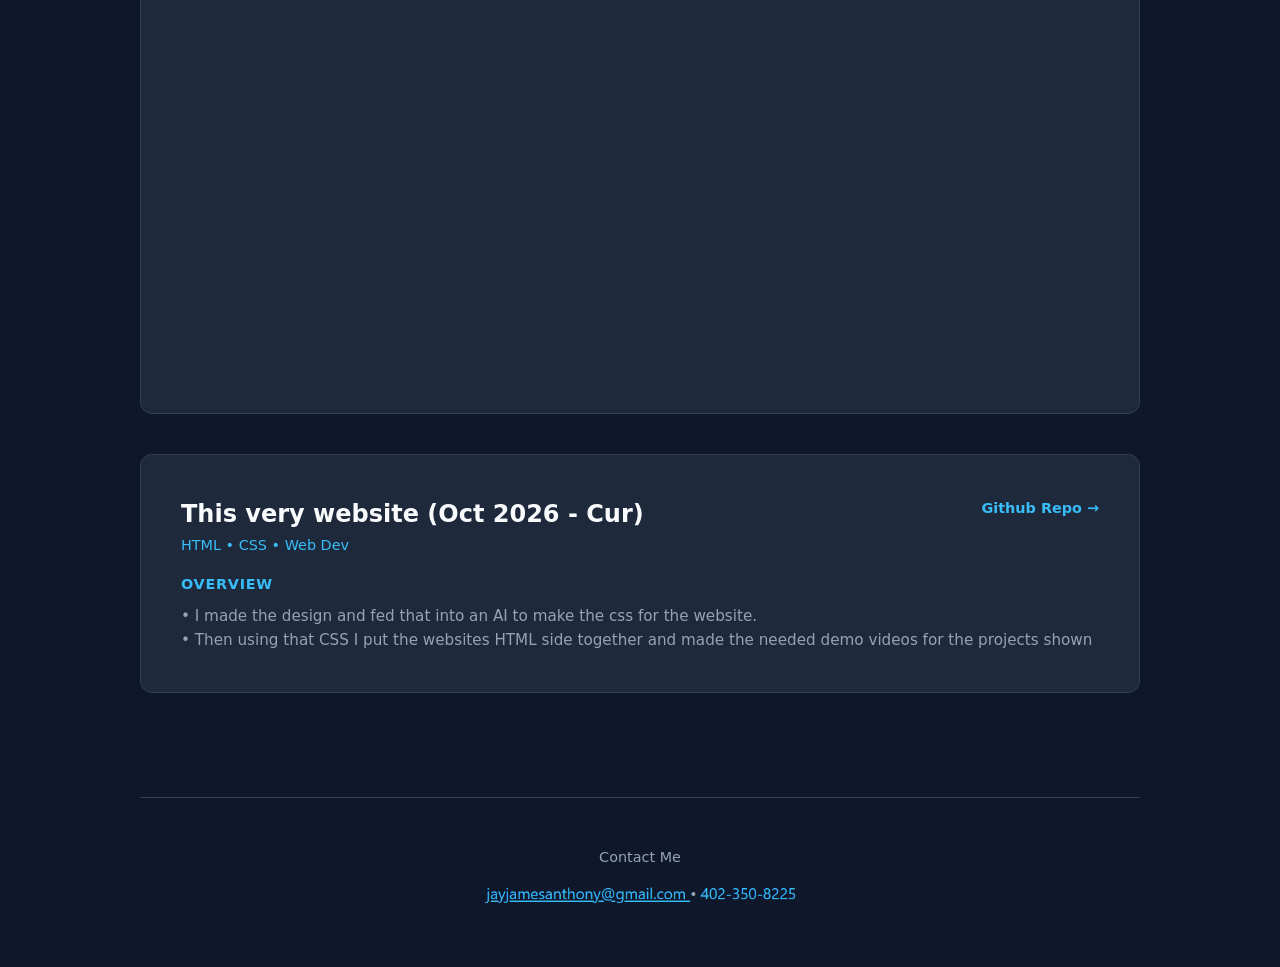
==== commit cd191d82: "Update otherprojects.html" ====
--- a/pages/otherprojects.html
+++ b/pages/otherprojects.html
@@ -36,7 +36,7 @@
           </div>
           <div class="case-block">
                 <h4>
-                    New Scene Game Jam 2025 / Hello World Hackathon 2025
+                    Gameplay Demo
                 </h4>
                 <div class="demo-links">
                <iframe 
@@ -68,15 +68,16 @@
             <h4> Overview </h4>
             <p>
               &bull; The Federal Reserve publishes huge text files that document how many times each active member of congress traded stocks that year. <br>
-              &bull; Since I was participating in the Congressional App Challenge I thought it would be ironic if I made an app that dealt with an issue quite pertinent to Congress. <br>
+              &bull; Since I was participating in the Congressional App Challenge 2024 I thought it would be ironic if I made an app that dealt with an issue quite pertinent to Congress. <br>
               &bull; I wrote my own database and data parser that could read in the data straight from the Federal Reserve disclosure documents in Python. <br/>
               &bull; This was my first project working with a large amount of text data so figuring out how to parse it and make it user friendly was a challenge but I succeeded in it. <br/>
+              &bull; I also made all the visuals manually in Pygame so that's why they aren't super fleshed out, if I did this again I'd probably stick to a website for easier UI or learn React. <br/>
             </p>
             <br/>
           </div>
           <div class="case-block">
             <h4>
-              Congressional App Challenge 2024
+              App Demo
             </h4>
             <div class="demo-links">
                <iframe 
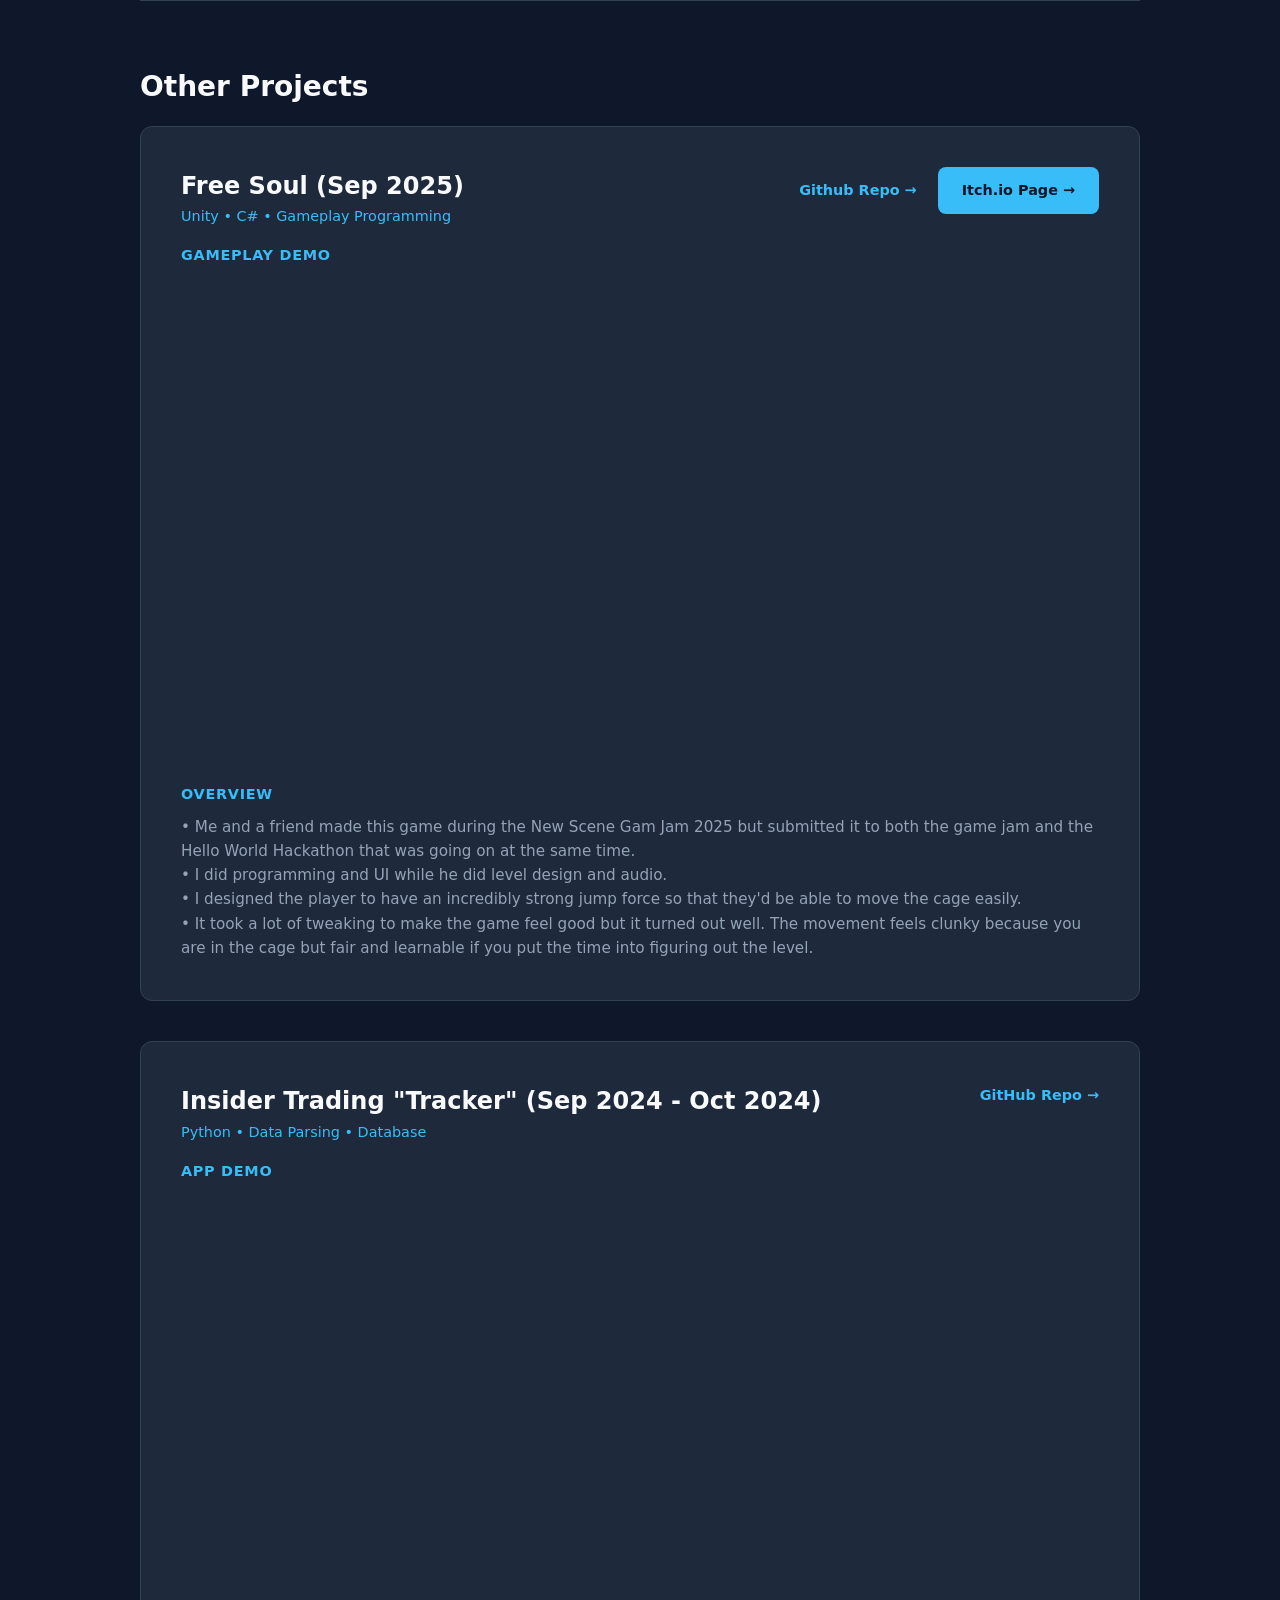
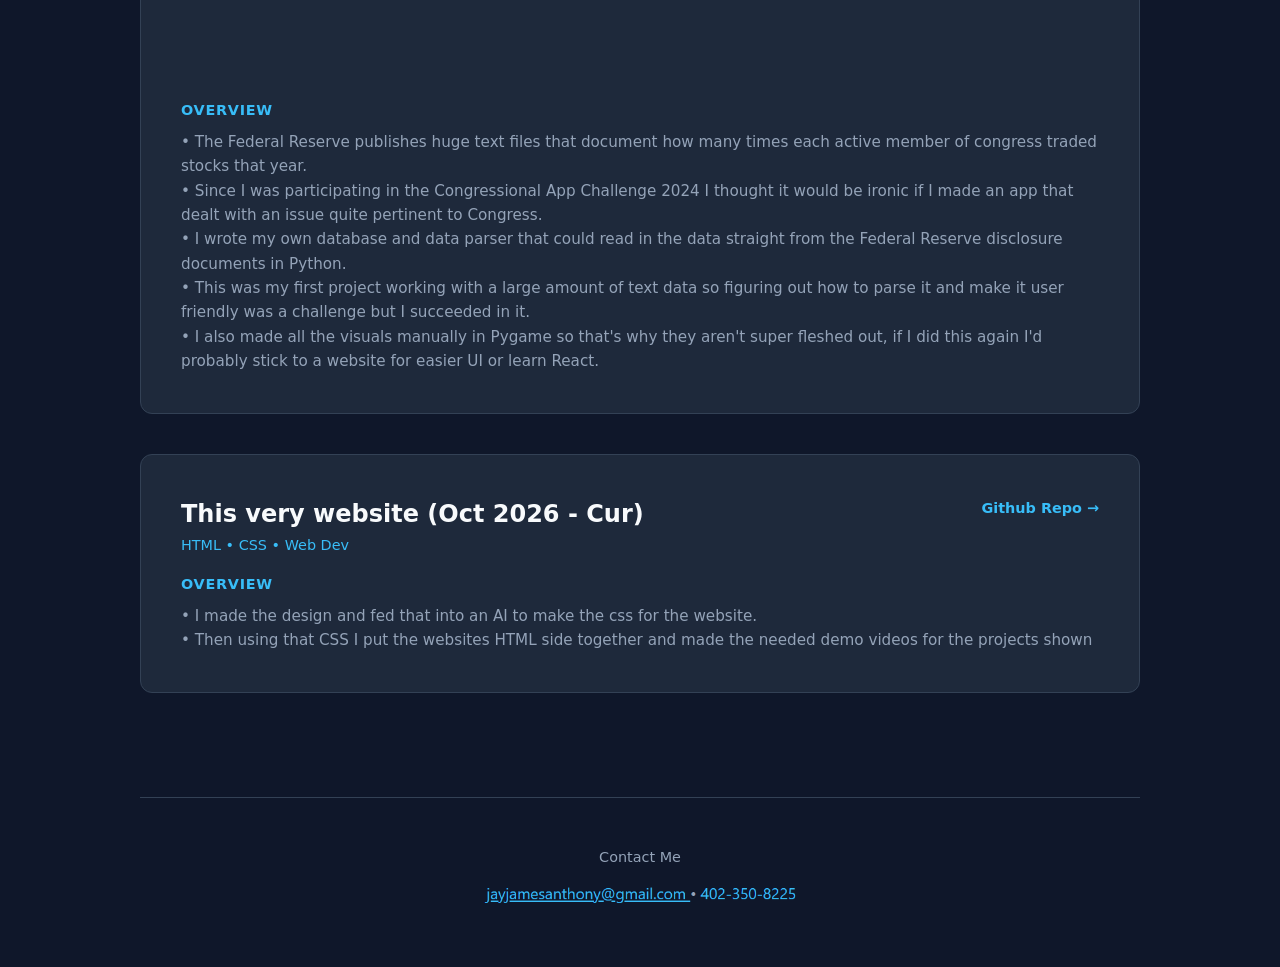
==== commit 5707ef47: "formatting update" ====
--- a/pages/otherprojects.html
+++ b/pages/otherprojects.html
@@ -19,11 +19,28 @@
             <p style="color: var(--accent); font-size: 0.9rem;"> Unity &bull; C# &bull; Gameplay Programming </p>
           </div>
           <div class="case-links">
-            <a href="https://github.com/Fluffbird119/free-soul" target="_blank" rel="noopener"> Github Repo &rarr; </a>
-            <a href="https://fluffbird119.itch.io/free-soul" target="_blank" rel="noopener"> Itch.io Page &rarr; </a>
+            <a href="https://github.com/Fluffbird119/free-soul" style="color: #38bdf8" target="_blank" rel="noopener"> Github Repo &rarr; </a>
+            <a href="https://fluffbird119.itch.io/free-soul" target="_blank" rel="noopener" class="btn btn-primary"> Itch.io Page &rarr; </a>
           </div>
         </div>
         <div clase="case-grid">
+          <div class="case-block">
+                <h4>
+                    Gameplay Demo
+                </h4>
+                <div class="demo-links">
+                <iframe 
+                width="850" 
+                height="475" 
+                src="https://www.youtube.com/embed/pRxeG92mj7A" 
+                title="YouTube video player" 
+                frameborder="0" 
+                allow="accelerometer; autoplay; clipboard-write; encrypted-media; gyroscope; picture-in-picture; web-share" 
+                referrerpolicy="strict-origin-when-cross-origin" 
+                allowfullscreen>
+              </iframe>
+            </div>
+            <br/>
           <div class="case-block">
             <h4> Overview </h4>
               <p>
@@ -32,23 +49,7 @@
                   &bull; I designed the player to have an incredibly strong jump force so that they'd be able to move the cage easily. <br>
                   &bull; It took a lot of tweaking to make the game feel good but it turned out well. The movement feels clunky because you are in the cage but fair and learnable if you put the time into figuring out the level. <br>
               </p>
-              <br/>
-          </div>
-          <div class="case-block">
-                <h4>
-                    Gameplay Demo
-                </h4>
-                <div class="demo-links">
-               <iframe 
-                width="850" 
-                height="475" 
-                src="https://www.youtube.com/embed/pRxeG92mj7A?si=I5wdlOrcd6nJdOyH" 
-                title="YouTube video player" 
-                frameborder="0" 
-                allow="accelerometer; autoplay; clipboard-write; encrypted-media; gyroscope; picture-in-picture; web-share" 
-                referrerpolicy="strict-origin-when-cross-origin" 
-                allowfullscreen>
-              </iframe>
+            </div>
         </div>
       </article>
 
@@ -60,10 +61,28 @@
             <p style="color: var(--accent); font-size: 0.9rem;"> Python &bull; Data Parsing &bull; Database </p>
           </div>
           <div class="case-links">
-            <a href="https://github.com/Fluffbird119/Insider-Trading-Tracker" target="_blank" rel="noopener"> GitHub Repo &rarr; </a>
+            <a href="https://github.com/Fluffbird119/Insider-Trading-Tracker" target="_blank" rel="noopener" style="color: #38bdf8"> GitHub Repo &rarr; </a>
           </div>
         </div>
         <div clase="case-grid">
+          <div class="case-block">
+            <h4>
+              App Demo
+            </h4>
+            <div class="demo-links">
+               <iframe 
+                width="850" 
+                height="475" 
+                src="https://www.youtube.com/embed/PkhUBvNfUjk" 
+                title="YouTube video player" 
+                frameborder="0" 
+                allow="accelerometer; autoplay; clipboard-write; encrypted-media; gyroscope; picture-in-picture; web-share" 
+                referrerpolicy="strict-origin-when-cross-origin" 
+                allowfullscreen>
+              </iframe>
+            </div>
+            <br/>
+          </div>
           <div class="case-block">
             <h4> Overview </h4>
             <p>
@@ -73,24 +92,6 @@
               &bull; This was my first project working with a large amount of text data so figuring out how to parse it and make it user friendly was a challenge but I succeeded in it. <br/>
               &bull; I also made all the visuals manually in Pygame so that's why they aren't super fleshed out, if I did this again I'd probably stick to a website for easier UI or learn React. <br/>
             </p>
-            <br/>
-          </div>
-          <div class="case-block">
-            <h4>
-              App Demo
-            </h4>
-            <div class="demo-links">
-               <iframe 
-                width="850" 
-                height="475" 
-                src="https://www.youtube.com/embed/PkhUBvNfUjk?si=aKyTO0EppYubAywQ" 
-                title="YouTube video player" 
-                frameborder="0" 
-                allow="accelerometer; autoplay; clipboard-write; encrypted-media; gyroscope; picture-in-picture; web-share" 
-                referrerpolicy="strict-origin-when-cross-origin" 
-                allowfullscreen>
-              </iframe>
-            </div>
           </div>
         </div>
       </article>
@@ -102,7 +103,7 @@
             <p style="color: var(--accent); font-size: 0.9rem;"> HTML &bull; CSS &bull; Web Dev </p>
           </div>
           <div class="case-links">
-            <a href="https://github.com/Fluffbird119/Portfolio-Website-Repo" target="_blank" rel="noopener"> Github Repo &rarr; </a>
+            <a href="https://github.com/Fluffbird119/Portfolio-Website-Repo" target="_blank" rel="noopener" style="color: #38bdf8"> Github Repo &rarr; </a>
           </div>
         </div>
         <div clase="case-grid">
--- a/css/master.css
+++ b/css/master.css
@@ -176,7 +176,7 @@
     }
 
     .case-links a {
-      color: var(--accent);
+      /*color: var(--accent);*/
       text-decoration: none;
       font-size: 0.9rem;
       font-weight: 600;
